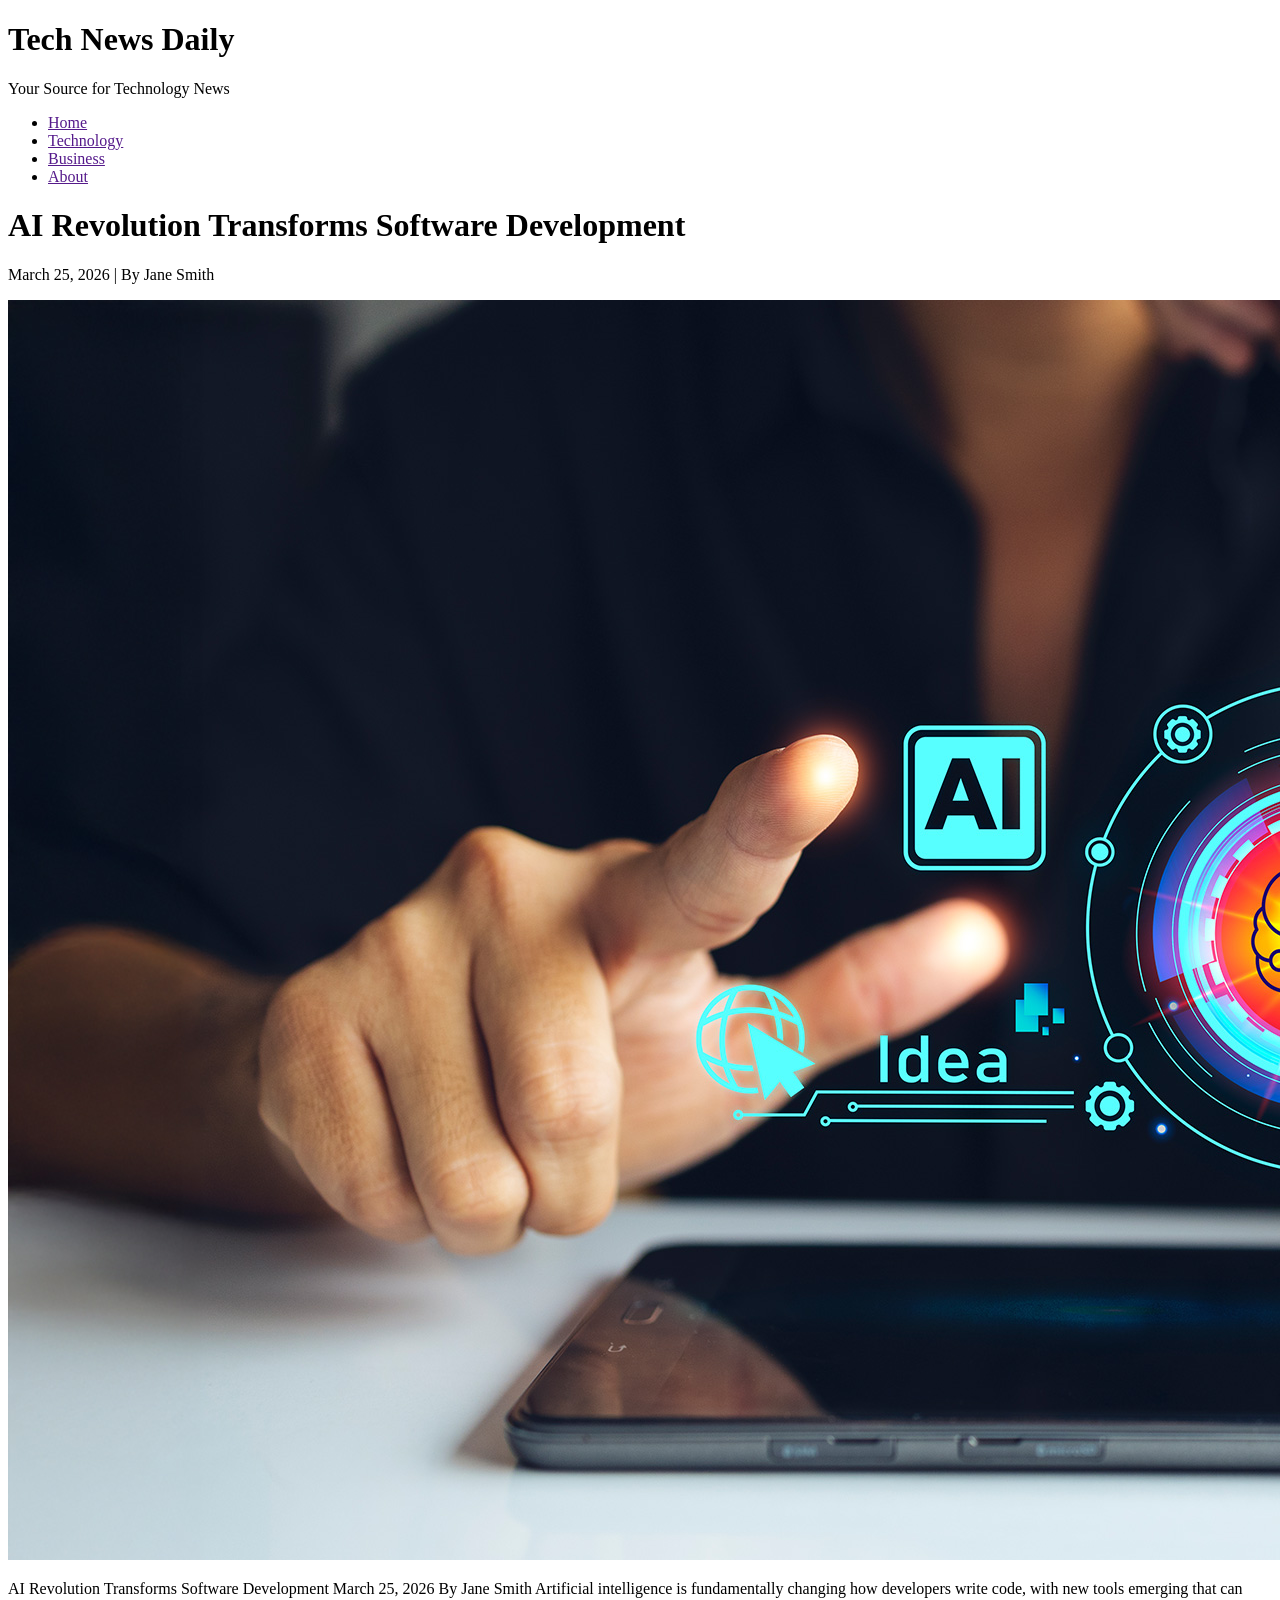
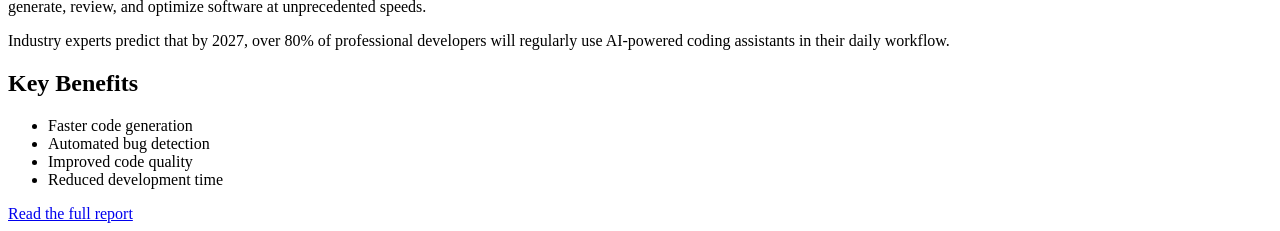
==== index.html @ 910eb937 "i created a template of news article for tech without design" ====
<!doctype html>

<html>
	<head>
		<title>News Feed</title>
	</head>
	<body>
		<header>
			<h1>Tech News Daily</h1>
			<p>Your Source for Technology News</p>

			<nav>
				<ul>
					<li><a href="">Home</a></li>
					<li><a href="">Technology</a></li>
					<li><a href="">Business</a></li>
					<li><a href="">About</a></li>
				</ul>
			</nav>
		</header>

		<h1>AI Revolution Transforms Software Development</h1>
		<p>March 25, 2026 | By Jane Smith</p>

		<img
			src="./assets/images/ai-coding.jpg"
			alt="This is a picture of an AI coding scene" />

		<p>
			AI Revolution Transforms Software Development March 25, 2026 By Jane Smith
			Artificial intelligence is fundamentally changing how developers write
			code, with new tools emerging that can generate, review, and optimize
			software at unprecedented speeds.
		</p>

		<p>
			Industry experts predict that by 2027, over 80% of professional developers
			will regularly use AI-powered coding assistants in their daily workflow.
		</p>

		<h2>Key Benefits</h2>

		<ul>
			<li>Faster code generation</li>
			<li>Automated bug detection</li>
			<li>Improved code quality</li>
			<li>Reduced development time</li>
		</ul>

		<a href="https://example.com/full-article">Read the full report</a>
	</body>
</html>
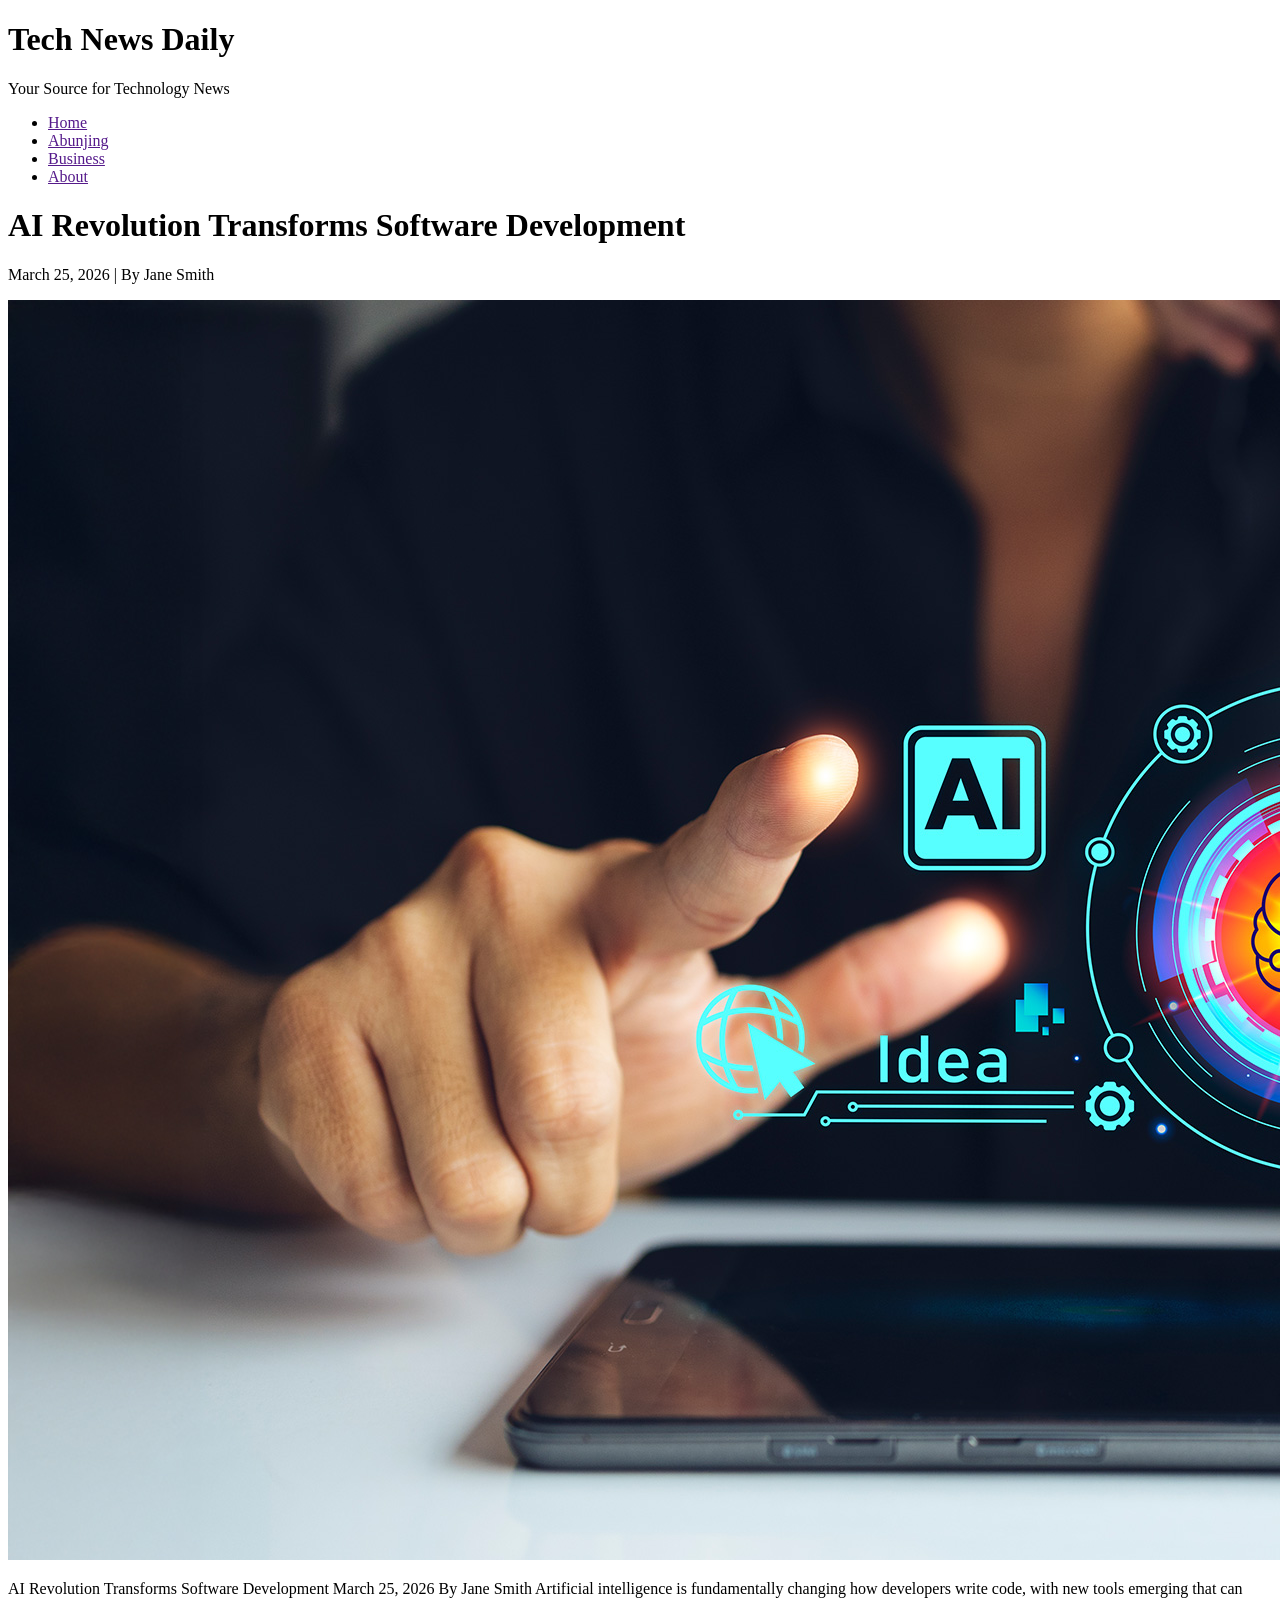
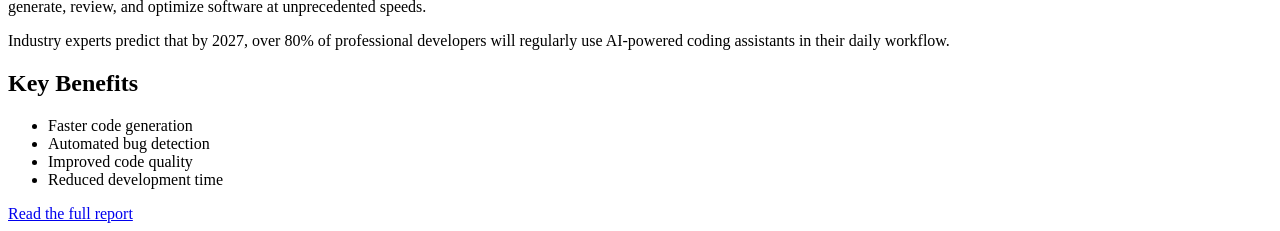
==== commit bff97c37: "chagne the link" ====
--- a/index.html
+++ b/index.html
@@ -12,7 +12,7 @@
 			<nav>
 				<ul>
 					<li><a href="">Home</a></li>
-					<li><a href="">Technology</a></li>
+					<li><a href="">Abunjing</a></li>
 					<li><a href="">Business</a></li>
 					<li><a href="">About</a></li>
 				</ul>
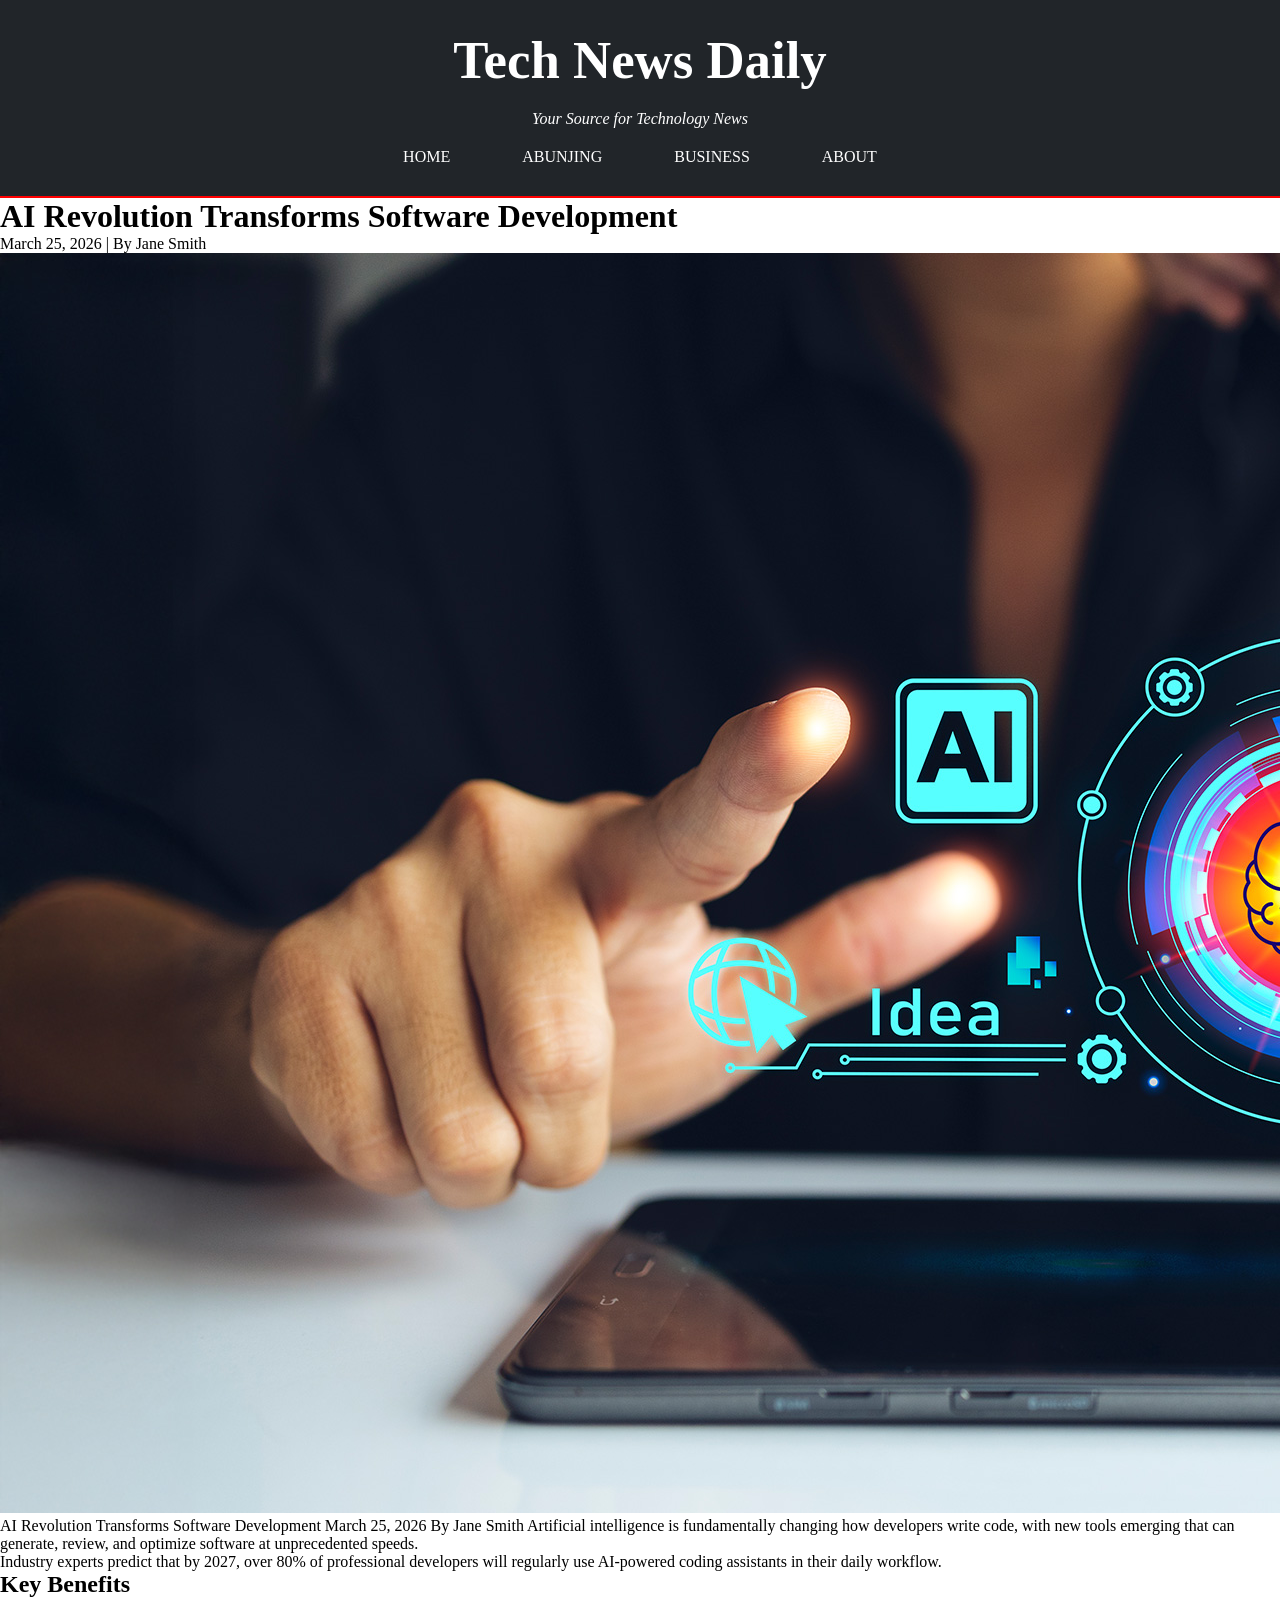
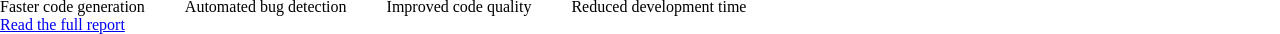
==== commit a27b3ff2: "a" ====
--- a/index.html
+++ b/index.html
@@ -1,52 +1,53 @@
 <!doctype html>
+<html lang="en">
+  <head>
+    <meta charset="UTF-8" />
+    <meta name="viewport" content="width=device-width, initial-scale=1.0" />
+    <title>News Feed</title>
+    <link rel="stylesheet" href="./index.css" />
+  </head>
+  <body>
+    <header>
+      <h1>Tech News Daily</h1>
+      <p>Your Source for Technology News</p>
+      <nav>
+        <ul>
+          <li><a href="">Home</a></li>
+          <li><a href="">Abunjing</a></li>
+          <li><a href="">Business</a></li>
+          <li><a href="">About</a></li>
+        </ul>
+      </nav>
+    </header>
+    <h1>AI Revolution Transforms Software Development</h1>
+    <p>March 25, 2026 | By Jane Smith</p>
 
-<html>
-	<head>
-		<title>News Feed</title>
-	</head>
-	<body>
-		<header>
-			<h1>Tech News Daily</h1>
-			<p>Your Source for Technology News</p>
+    <img
+      src="./assets/images/ai-coding.jpg"
+      alt="This is a picture of an AI coding scene"
+    />
 
-			<nav>
-				<ul>
-					<li><a href="">Home</a></li>
-					<li><a href="">Abunjing</a></li>
-					<li><a href="">Business</a></li>
-					<li><a href="">About</a></li>
-				</ul>
-			</nav>
-		</header>
+    <p>
+      AI Revolution Transforms Software Development March 25, 2026 By Jane Smith
+      Artificial intelligence is fundamentally changing how developers write
+      code, with new tools emerging that can generate, review, and optimize
+      software at unprecedented speeds.
+    </p>
 
-		<h1>AI Revolution Transforms Software Development</h1>
-		<p>March 25, 2026 | By Jane Smith</p>
+    <p>
+      Industry experts predict that by 2027, over 80% of professional developers
+      will regularly use AI-powered coding assistants in their daily workflow.
+    </p>
 
-		<img
-			src="./assets/images/ai-coding.jpg"
-			alt="This is a picture of an AI coding scene" />
+    <h2>Key Benefits</h2>
 
-		<p>
-			AI Revolution Transforms Software Development March 25, 2026 By Jane Smith
-			Artificial intelligence is fundamentally changing how developers write
-			code, with new tools emerging that can generate, review, and optimize
-			software at unprecedented speeds.
-		</p>
+    <ul>
+      <li>Faster code generation</li>
+      <li>Automated bug detection</li>
+      <li>Improved code quality</li>
+      <li>Reduced development time</li>
+    </ul>
 
-		<p>
-			Industry experts predict that by 2027, over 80% of professional developers
-			will regularly use AI-powered coding assistants in their daily workflow.
-		</p>
-
-		<h2>Key Benefits</h2>
-
-		<ul>
-			<li>Faster code generation</li>
-			<li>Automated bug detection</li>
-			<li>Improved code quality</li>
-			<li>Reduced development time</li>
-		</ul>
-
-		<a href="https://example.com/full-article">Read the full report</a>
-	</body>
+    <a href="https://example.com/full-article">Read the full report</a>
+  </body>
 </html>
--- a/index.css
+++ b/index.css
@@ -0,0 +1,46 @@
+* {
+  padding: 0;
+  margin: 0;
+}
+header {
+  background-color: #212529;
+  /* background-image: url("./assets/images/ai-coding.jpg");
+  background-size: cover;
+  background-repeat: no-repeat; */
+  border-bottom: 2px solid #ff0000;
+  display: flex;
+  flex-direction: column;
+  justify-content: center;
+  align-items: center;
+  padding: 30px 0;
+  gap: 20px;
+}
+header h1 {
+  color: #ffffff;
+  font-size: 3.3rem;
+}
+
+header p {
+  color: #ffffff;
+  font-style: italic;
+}
+
+ul {
+  display: flex;
+  list-style: none;
+  padding: 0;
+  gap: 40px;
+}
+
+ul li a {
+  color: #ffffff;
+  text-decoration: none;
+  text-transform: uppercase;
+  padding: 0.75rem 1rem;
+  border-radius: 3px;
+}
+
+ul li a:hover {
+  background-color: #ff0000;
+  text-decoration: underline;
+}
